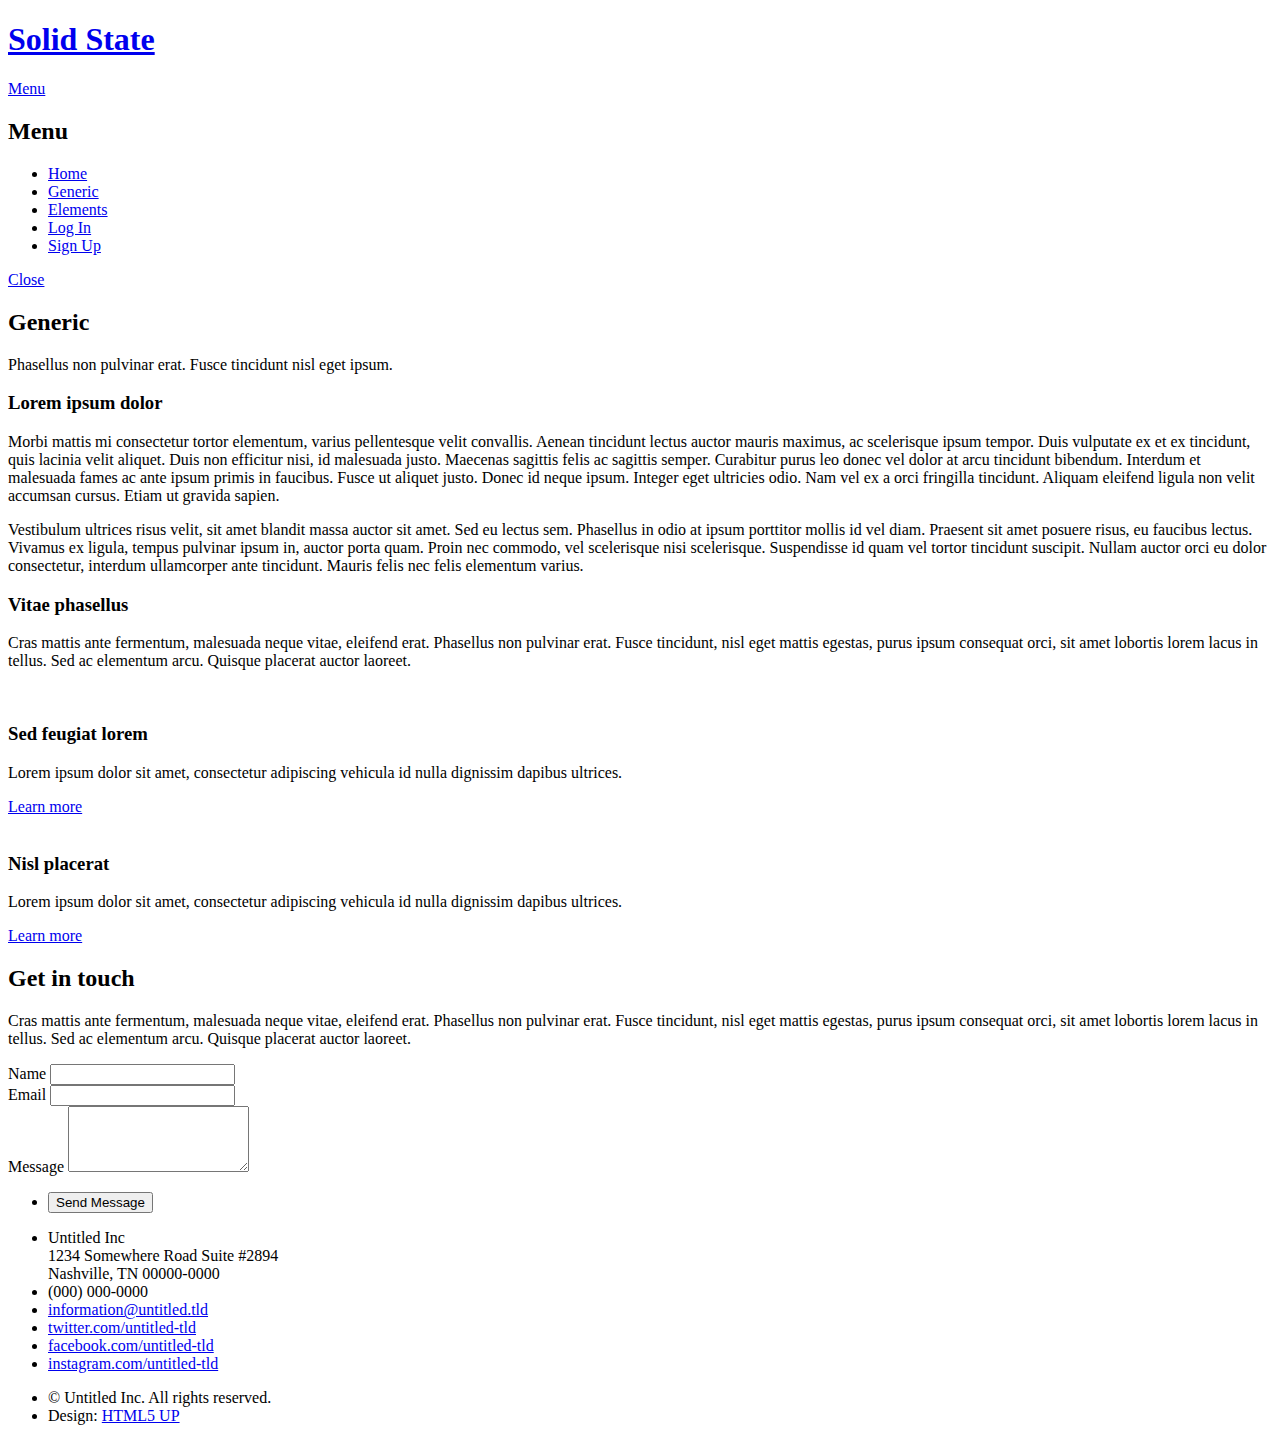
==== generic.html @ 10dac761 "Add files via upload" ====
<!DOCTYPE HTML>
<!--
	Solid State by HTML5 UP
	html5up.net | @ajlkn
	Free for personal and commercial use under the CCA 3.0 license (html5up.net/license)
-->
<html>
	<head>
		<title>Generic - Solid State by HTML5 UP</title>
		<meta charset="utf-8" />
		<meta name="viewport" content="width=device-width, initial-scale=1, user-scalable=no" />
		<link rel="stylesheet" href="assets/css/main.css" />
		<noscript><link rel="stylesheet" href="assets/css/noscript.css" /></noscript>
	</head>
	<body class="is-preload">

		<!-- Page Wrapper -->
			<div id="page-wrapper">

				<!-- Header -->
					<header id="header">
						<h1><a href="index.html">Solid State</a></h1>
						<nav>
							<a href="#menu">Menu</a>
						</nav>
					</header>

				<!-- Menu -->
					<nav id="menu">
						<div class="inner">
							<h2>Menu</h2>
							<ul class="links">
								<li><a href="index.html">Home</a></li>
								<li><a href="generic.html">Generic</a></li>
								<li><a href="elements.html">Elements</a></li>
								<li><a href="#">Log In</a></li>
								<li><a href="#">Sign Up</a></li>
							</ul>
							<a href="#" class="close">Close</a>
						</div>
					</nav>

				<!-- Wrapper -->
					<section id="wrapper">
						<header>
							<div class="inner">
								<h2>Generic</h2>
								<p>Phasellus non pulvinar erat. Fusce tincidunt nisl eget ipsum.</p>
							</div>
						</header>

						<!-- Content -->
							<div class="wrapper">
								<div class="inner">

									<h3 class="major">Lorem ipsum dolor</h3>
									<p>Morbi mattis mi consectetur tortor elementum, varius pellentesque velit convallis. Aenean tincidunt lectus auctor mauris maximus, ac scelerisque ipsum tempor. Duis vulputate ex et ex tincidunt, quis lacinia velit aliquet. Duis non efficitur nisi, id malesuada justo. Maecenas sagittis felis ac sagittis semper. Curabitur purus leo donec vel dolor at arcu tincidunt bibendum. Interdum et malesuada fames ac ante ipsum primis in faucibus. Fusce ut aliquet justo. Donec id neque ipsum. Integer eget ultricies odio. Nam vel ex a orci fringilla tincidunt. Aliquam eleifend ligula non velit accumsan cursus. Etiam ut gravida sapien.</p>

									<p>Vestibulum ultrices risus velit, sit amet blandit massa auctor sit amet. Sed eu lectus sem. Phasellus in odio at ipsum porttitor mollis id vel diam. Praesent sit amet posuere risus, eu faucibus lectus. Vivamus ex ligula, tempus pulvinar ipsum in, auctor porta quam. Proin nec commodo, vel scelerisque nisi scelerisque. Suspendisse id quam vel tortor tincidunt suscipit. Nullam auctor orci eu dolor consectetur, interdum ullamcorper ante tincidunt. Mauris felis nec felis elementum varius.</p>

									<h3 class="major">Vitae phasellus</h3>
									<p>Cras mattis ante fermentum, malesuada neque vitae, eleifend erat. Phasellus non pulvinar erat. Fusce tincidunt, nisl eget mattis egestas, purus ipsum consequat orci, sit amet lobortis lorem lacus in tellus. Sed ac elementum arcu. Quisque placerat auctor laoreet.</p>

									<section class="features">
										<article>
											<a href="#" class="image"><img src="images/pic04.jpg" alt="" /></a>
											<h3 class="major">Sed feugiat lorem</h3>
											<p>Lorem ipsum dolor sit amet, consectetur adipiscing vehicula id nulla dignissim dapibus ultrices.</p>
											<a href="#" class="special">Learn more</a>
										</article>
										<article>
											<a href="#" class="image"><img src="images/pic05.jpg" alt="" /></a>
											<h3 class="major">Nisl placerat</h3>
											<p>Lorem ipsum dolor sit amet, consectetur adipiscing vehicula id nulla dignissim dapibus ultrices.</p>
											<a href="#" class="special">Learn more</a>
										</article>
									</section>

								</div>
							</div>

					</section>

				<!-- Footer -->
					<section id="footer">
						<div class="inner">
							<h2 class="major">Get in touch</h2>
							<p>Cras mattis ante fermentum, malesuada neque vitae, eleifend erat. Phasellus non pulvinar erat. Fusce tincidunt, nisl eget mattis egestas, purus ipsum consequat orci, sit amet lobortis lorem lacus in tellus. Sed ac elementum arcu. Quisque placerat auctor laoreet.</p>
							<form method="post" action="#">
								<div class="fields">
									<div class="field">
										<label for="name">Name</label>
										<input type="text" name="name" id="name" />
									</div>
									<div class="field">
										<label for="email">Email</label>
										<input type="email" name="email" id="email" />
									</div>
									<div class="field">
										<label for="message">Message</label>
										<textarea name="message" id="message" rows="4"></textarea>
									</div>
								</div>
								<ul class="actions">
									<li><input type="submit" value="Send Message" /></li>
								</ul>
							</form>
							<ul class="contact">
								<li class="icon solid fa-home">
									Untitled Inc<br />
									1234 Somewhere Road Suite #2894<br />
									Nashville, TN 00000-0000
								</li>
								<li class="icon solid fa-phone">(000) 000-0000</li>
								<li class="icon solid fa-envelope"><a href="#">information@untitled.tld</a></li>
								<li class="icon brands fa-twitter"><a href="#">twitter.com/untitled-tld</a></li>
								<li class="icon brands fa-facebook-f"><a href="#">facebook.com/untitled-tld</a></li>
								<li class="icon brands fa-instagram"><a href="#">instagram.com/untitled-tld</a></li>
							</ul>
							<ul class="copyright">
								<li>&copy; Untitled Inc. All rights reserved.</li><li>Design: <a href="http://html5up.net">HTML5 UP</a></li>
							</ul>
						</div>
					</section>

			</div>

		<!-- Scripts -->
			<script src="assets/js/jquery.min.js"></script>
			<script src="assets/js/jquery.scrollex.min.js"></script>
			<script src="assets/js/browser.min.js"></script>
			<script src="assets/js/breakpoints.min.js"></script>
			<script src="assets/js/util.js"></script>
			<script src="assets/js/main.js"></script>

	</body>
</html>
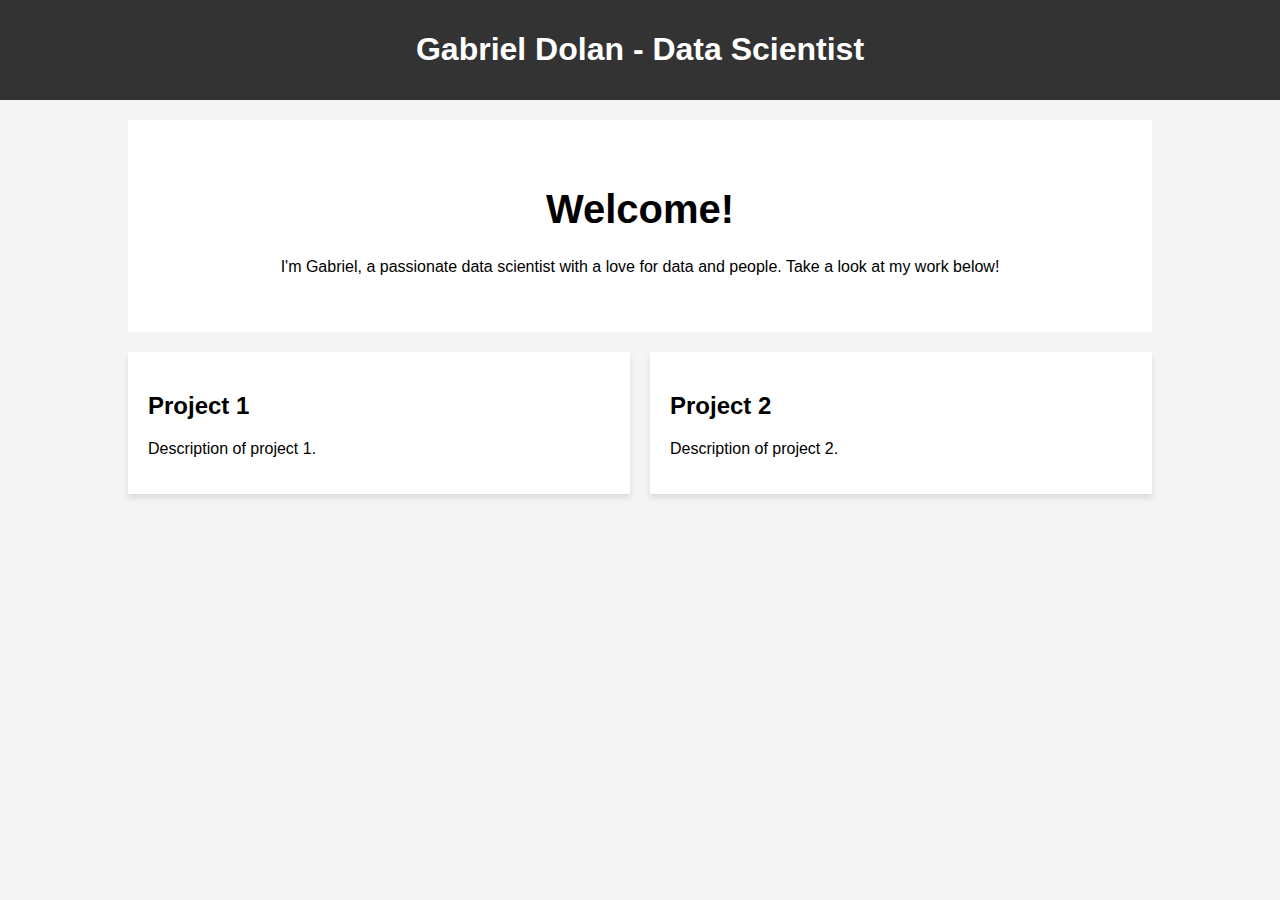
==== commit f7c7564e: "Update generic.html" ====
--- a/generic.html
+++ b/generic.html
@@ -1,137 +1,74 @@
-<!DOCTYPE HTML>
-<!--
-	Solid State by HTML5 UP
-	html5up.net | @ajlkn
-	Free for personal and commercial use under the CCA 3.0 license (html5up.net/license)
--->
-<html>
-	<head>
-		<title>Generic - Solid State by HTML5 UP</title>
-		<meta charset="utf-8" />
-		<meta name="viewport" content="width=device-width, initial-scale=1, user-scalable=no" />
-		<link rel="stylesheet" href="assets/css/main.css" />
-		<noscript><link rel="stylesheet" href="assets/css/noscript.css" /></noscript>
-	</head>
-	<body class="is-preload">
+<!DOCTYPE html>
+<html lang="en">
+<head>
+    <meta charset="UTF-8">
+    <meta name="viewport" content="width=device-width, initial-scale=1.0">
+    <title>Portfolio Template</title>
+    <style>
+        body {
+            font-family: Arial, sans-serif;
+            background: #f4f4f4;
+            margin: 0;
+            padding: 0;
+        }
 
-		<!-- Page Wrapper -->
-			<div id="page-wrapper">
+        header {
+            background: #333;
+            color: #fff;
+            padding: 10px 0;
+            text-align: center;
+        }
 
-				<!-- Header -->
-					<header id="header">
-						<h1><a href="index.html">Solid State</a></h1>
-						<nav>
-							<a href="#menu">Menu</a>
-						</nav>
-					</header>
+        .container {
+            width: 80%;
+            max-width: 1200px;
+            margin: 20px auto;
+        }
 
-				<!-- Menu -->
-					<nav id="menu">
-						<div class="inner">
-							<h2>Menu</h2>
-							<ul class="links">
-								<li><a href="index.html">Home</a></li>
-								<li><a href="generic.html">Generic</a></li>
-								<li><a href="elements.html">Elements</a></li>
-								<li><a href="#">Log In</a></li>
-								<li><a href="#">Sign Up</a></li>
-							</ul>
-							<a href="#" class="close">Close</a>
-						</div>
-					</nav>
+        .intro {
+            text-align: center;
+            padding: 40px 0;
+            background: #fff;
+            margin-bottom: 20px;
+        }
 
-				<!-- Wrapper -->
-					<section id="wrapper">
-						<header>
-							<div class="inner">
-								<h2>Generic</h2>
-								<p>Phasellus non pulvinar erat. Fusce tincidunt nisl eget ipsum.</p>
-							</div>
-						</header>
+        .intro h1 {
+            font-size: 2.5rem;
+        }
 
-						<!-- Content -->
-							<div class="wrapper">
-								<div class="inner">
+        .projects {
+            display: grid;
+            grid-template-columns: repeat(auto-fit, minmax(200px, 1fr));
+            gap: 20px;
+        }
 
-									<h3 class="major">Lorem ipsum dolor</h3>
-									<p>Morbi mattis mi consectetur tortor elementum, varius pellentesque velit convallis. Aenean tincidunt lectus auctor mauris maximus, ac scelerisque ipsum tempor. Duis vulputate ex et ex tincidunt, quis lacinia velit aliquet. Duis non efficitur nisi, id malesuada justo. Maecenas sagittis felis ac sagittis semper. Curabitur purus leo donec vel dolor at arcu tincidunt bibendum. Interdum et malesuada fames ac ante ipsum primis in faucibus. Fusce ut aliquet justo. Donec id neque ipsum. Integer eget ultricies odio. Nam vel ex a orci fringilla tincidunt. Aliquam eleifend ligula non velit accumsan cursus. Etiam ut gravida sapien.</p>
+        .project {
+            background: #fff;
+            padding: 20px;
+            box-shadow: 0px 4px 6px rgba(0, 0, 0, 0.1);
+        }
+    </style>
+</head>
+<body>
+    <header>
+        <h1>Gabriel Dolan - Data Scientist</h1>
+    </header>
 
-									<p>Vestibulum ultrices risus velit, sit amet blandit massa auctor sit amet. Sed eu lectus sem. Phasellus in odio at ipsum porttitor mollis id vel diam. Praesent sit amet posuere risus, eu faucibus lectus. Vivamus ex ligula, tempus pulvinar ipsum in, auctor porta quam. Proin nec commodo, vel scelerisque nisi scelerisque. Suspendisse id quam vel tortor tincidunt suscipit. Nullam auctor orci eu dolor consectetur, interdum ullamcorper ante tincidunt. Mauris felis nec felis elementum varius.</p>
+    <section class="container intro">
+        <h1>Welcome!</h1>
+        <p>I'm Gabriel, a passionate data scientist with a love for data and people. Take a look at my work below!</p>
+    </section>
 
-									<h3 class="major">Vitae phasellus</h3>
-									<p>Cras mattis ante fermentum, malesuada neque vitae, eleifend erat. Phasellus non pulvinar erat. Fusce tincidunt, nisl eget mattis egestas, purus ipsum consequat orci, sit amet lobortis lorem lacus in tellus. Sed ac elementum arcu. Quisque placerat auctor laoreet.</p>
+    <section class="container projects">
+        <div class="project">
+            <h2>Project 1</h2>
+            <p>Description of project 1.</p>
+        </div>
+        <div class="project">
+            <h2>Project 2</h2>
+            <p>Description of project 2.</p>
+        </div>
+    </section>
+</body>
+</html>
 
-									<section class="features">
-										<article>
-											<a href="#" class="image"><img src="images/pic04.jpg" alt="" /></a>
-											<h3 class="major">Sed feugiat lorem</h3>
-											<p>Lorem ipsum dolor sit amet, consectetur adipiscing vehicula id nulla dignissim dapibus ultrices.</p>
-											<a href="#" class="special">Learn more</a>
-										</article>
-										<article>
-											<a href="#" class="image"><img src="images/pic05.jpg" alt="" /></a>
-											<h3 class="major">Nisl placerat</h3>
-											<p>Lorem ipsum dolor sit amet, consectetur adipiscing vehicula id nulla dignissim dapibus ultrices.</p>
-											<a href="#" class="special">Learn more</a>
-										</article>
-									</section>
-
-								</div>
-							</div>
-
-					</section>
-
-				<!-- Footer -->
-					<section id="footer">
-						<div class="inner">
-							<h2 class="major">Get in touch</h2>
-							<p>Cras mattis ante fermentum, malesuada neque vitae, eleifend erat. Phasellus non pulvinar erat. Fusce tincidunt, nisl eget mattis egestas, purus ipsum consequat orci, sit amet lobortis lorem lacus in tellus. Sed ac elementum arcu. Quisque placerat auctor laoreet.</p>
-							<form method="post" action="#">
-								<div class="fields">
-									<div class="field">
-										<label for="name">Name</label>
-										<input type="text" name="name" id="name" />
-									</div>
-									<div class="field">
-										<label for="email">Email</label>
-										<input type="email" name="email" id="email" />
-									</div>
-									<div class="field">
-										<label for="message">Message</label>
-										<textarea name="message" id="message" rows="4"></textarea>
-									</div>
-								</div>
-								<ul class="actions">
-									<li><input type="submit" value="Send Message" /></li>
-								</ul>
-							</form>
-							<ul class="contact">
-								<li class="icon solid fa-home">
-									Untitled Inc<br />
-									1234 Somewhere Road Suite #2894<br />
-									Nashville, TN 00000-0000
-								</li>
-								<li class="icon solid fa-phone">(000) 000-0000</li>
-								<li class="icon solid fa-envelope"><a href="#">information@untitled.tld</a></li>
-								<li class="icon brands fa-twitter"><a href="#">twitter.com/untitled-tld</a></li>
-								<li class="icon brands fa-facebook-f"><a href="#">facebook.com/untitled-tld</a></li>
-								<li class="icon brands fa-instagram"><a href="#">instagram.com/untitled-tld</a></li>
-							</ul>
-							<ul class="copyright">
-								<li>&copy; Untitled Inc. All rights reserved.</li><li>Design: <a href="http://html5up.net">HTML5 UP</a></li>
-							</ul>
-						</div>
-					</section>
-
-			</div>
-
-		<!-- Scripts -->
-			<script src="assets/js/jquery.min.js"></script>
-			<script src="assets/js/jquery.scrollex.min.js"></script>
-			<script src="assets/js/browser.min.js"></script>
-			<script src="assets/js/breakpoints.min.js"></script>
-			<script src="assets/js/util.js"></script>
-			<script src="assets/js/main.js"></script>
-
-	</body>
-</html>